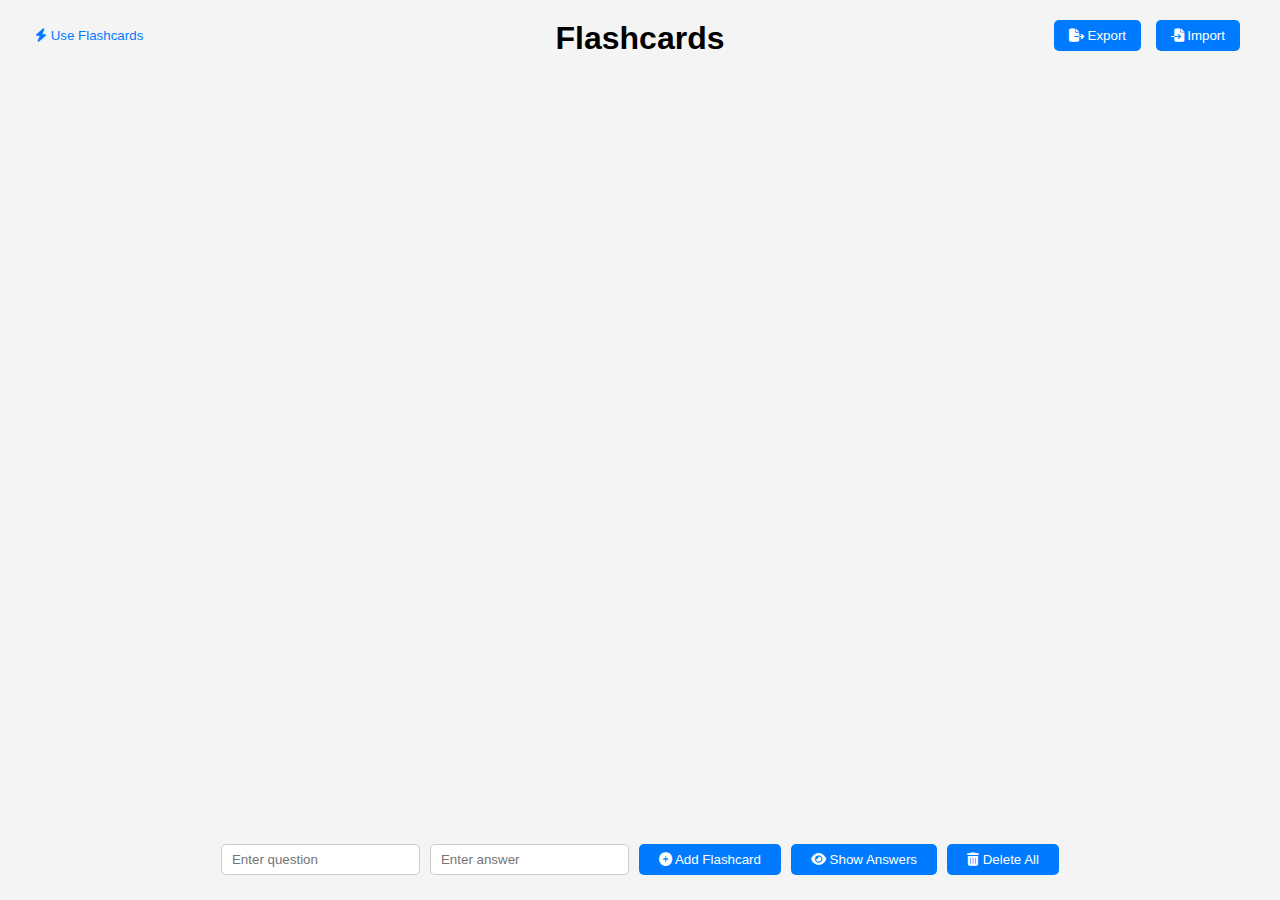
==== index.html @ d47650c1 "first commit" ====
<!DOCTYPE html>
<html lang="en">
<head>
    <meta charset="UTF-8">
    <meta name="viewport" content="width=device-width, initial-scale=1.0">
    <link rel="stylesheet" href="https://cdnjs.cloudflare.com/ajax/libs/font-awesome/6.5.2/css/all.min.css">
    <link rel="stylesheet" href="static/style.css">
    <script src="static/main.js"></script>
    <title>Flashcards</title>
</head>
<body>
    <div class="flashcard-editor">
        <div class="header">
            <h1>Flashcards</h1>
            <div class="top-right-buttons">
                <button onclick="exportFlashcards()"><i class="fa-solid fa-file-export"></i> Export</button>
                <button onclick="importFlashcards()"><i class="fa-solid fa-file-import"></i> Import</button>
            </div>
            <button class="top-left-button" onclick="presentNewFlashcard()"><i class="fa-solid fa-bolt"></i> Use Flashcards</button>
        </div>
        <div id="flashcardContainer"></div>
        <div class="input-container">
            <input type="text" id="questionInput" placeholder="Enter question">
            <input type="text" id="answerInput" placeholder="Enter answer">
            <button id="addFlashcardButton" onclick="addFlashcard()"><i class="fa-solid fa-circle-plus"></i> Add Flashcard</button>
            <button id="toggleButton" onclick="toggleHiddenAnswers()"><i class="fa-solid fa-eye"></i> Show Answers</button>
            <button id="deleteAllButton" onclick="deleteAllFlashcards()"><i class="fa-solid fa-trash-alt"></i> Delete All</button>
        </div>
    </div>
    <div class="flashcard-presentation" style="display: none;">
        <button class="top-left-button" onclick="toggleFlashcardEditor()"><i class="fa-solid fa-arrow-left"></i> Go Back</button>
        <div class="presented-flashcard">
            <div>
                <p id="question"></p>
            </div>
            <div>
                <b id="answer" style="display: none;"></b>
            </div>
            <button onclick="revealAnswer()" class="reveal-button"><i class="fa-solid fa-eye"></i> Reveal Answer</button>
            <button onclick="presentNewFlashcard()" class="next-button"><i class="fa-solid fa-circle-arrow-right"></i> Next</button>
        </div>        
    </div>
</body>
</html>
---- static/style.css ----
body {
    font-family: Arial, sans-serif;
    margin: 0;
    padding: 0;
    background-color: #f4f4f4;
    position: relative;
    padding-top: 75px;
}

h1 {
    text-align: center;
    margin-top: 20px;
}

#flashcardContainer {
    display: flex;
    flex-wrap: wrap;
    justify-content: center;
    margin-bottom: 80px;
}

.flashcard {
    background-color: #fff;
    border: 1px solid #ccc;
    border-radius: 5px;
    padding: 10px;
    margin: 10px;
    width: 200px;
    box-shadow: 0 2px 4px rgba(0,0,0,0.1);
    word-wrap: break-word;
    position: relative;
}

.flashcard strong {
    display: block;
    margin-bottom: 5px;
}

.input-container {
    text-align: center;
    position: fixed;
    bottom: 20px;
    left: 50%;
    transform: translateX(-50%);
    width: 100%;
    max-width: 400px;
    display: flex;
    justify-content: center;
}

.input-container::before {
    content: '';
    position: absolute;
    top: -20px;
    left: -4000px;
    width: calc(100% + 8000px);
    height: calc(100% + 40px);
    background-color: #f4f4f4;
    z-index: -1;
}  

.input-container input[type="text"] {
    flex: 1;
    padding: 5px 10px;
    margin: 5px;
    border: 1px solid #ccc;
    border-radius: 5px;
}

.input-container button {
    flex: 0 0 auto;
    padding: 8px 20px;
    margin: 5px;
    border: none;
    border-radius: 5px;
    background-color: #007bff;
    color: #fff;
    cursor: pointer;
}

.input-container button:hover {
    background-color: #0062CC;
    cursor: pointer;
}

.delete-button {
    position: absolute;
    top: 5px;
    right: 5px;
    background: none;
    border: none;
    cursor: pointer;
    color: #999;
}

.delete-button:hover {
    background: rgba(200, 200, 200, 50);
    border: 1px solid #ccc;
    border-radius: 5px;
}

.top-right-buttons {
    position: absolute;
    top: 20px;
    right: 40px;
}

.top-right-buttons button {
    margin-left: 10px;
    padding: 8px 15px;
    border: none;
    border-radius: 5px;
    background-color: #007bff;
    color: #fff;
    cursor: pointer;
}

.top-right-buttons button:hover {
    background-color: #0062cc;
}

.top-left-button {
    position: absolute;
    top: 20px;
    left: 20px;
    padding: 8px 15px;
    background: none;
    border: none;
    cursor: pointer;
    color: #007bff;
}

.top-left-button:hover {
    color: #0062cc;
}

.edit-button {
    position: absolute;
    top: 5px;
    right: 25px;
    background: none;
    border: none;
    cursor: pointer;
    color: #999;
}

.edit-button:hover {
    background: rgba(200, 200, 200, 50);
    border: 1px solid #ccc;
    border-radius: 5px;
}

.header {
    position: fixed;
    top: 0;
    left: 0;
    width: 100%;
    background-color: #f4f4f4;
    z-index: 1000;
}

.flashcard-editor {
    display: fixed;
}

.presented-flashcard {
    background-color: #fff;
    border: 1px solid #ccc;
    border-radius: 5px;
    padding: 10px;
    margin: 10px auto;
    width: 60%;
    height: 60%;
    box-shadow: 0 2px 4px rgba(0,0,0,0.1);
    word-wrap: break-word;
    position: fixed;
    left: 0;
    right: 0;
    top: 15%;
    text-align: center;
}

.presented-flashcard p {
    display: block;
    margin-bottom: 30px;
    font-size: 24px;
    word-wrap: break-word;
    max-width: 90%;
    margin: 4% auto;
}

.presented-flashcard b {
    display: block;
    margin-bottom: 20px;
    font-size: 24px;
    word-wrap: break-word;
    max-width: 90%;
    margin: auto;
}

.reveal-button {
    padding: 10px 20px;
    margin-top: 20px;
    border: none;
    border-radius: 5px;
    background-color: #007bff;
    color: #fff;
    cursor: pointer;
    transition: background-color 0.3s ease;
    position: absolute;
    bottom: 25px;
    left: 100px;
    transform: translateX(-50%);
}

.reveal-button:hover {
    background-color: #0056b3;
}

.next-button {
    padding: 10px 20px;
    margin-top: 20px;
    border: none;
    border-radius: 5px;
    background-color: #007bff;
    color: #fff;
    cursor: pointer;
    transition: background-color 0.3s ease;
    position: absolute;
    bottom: 25px;
    right: -10px;
    transform: translateX(-50%);
}

.next-button:hover {
    background-color: #0056b3;
}
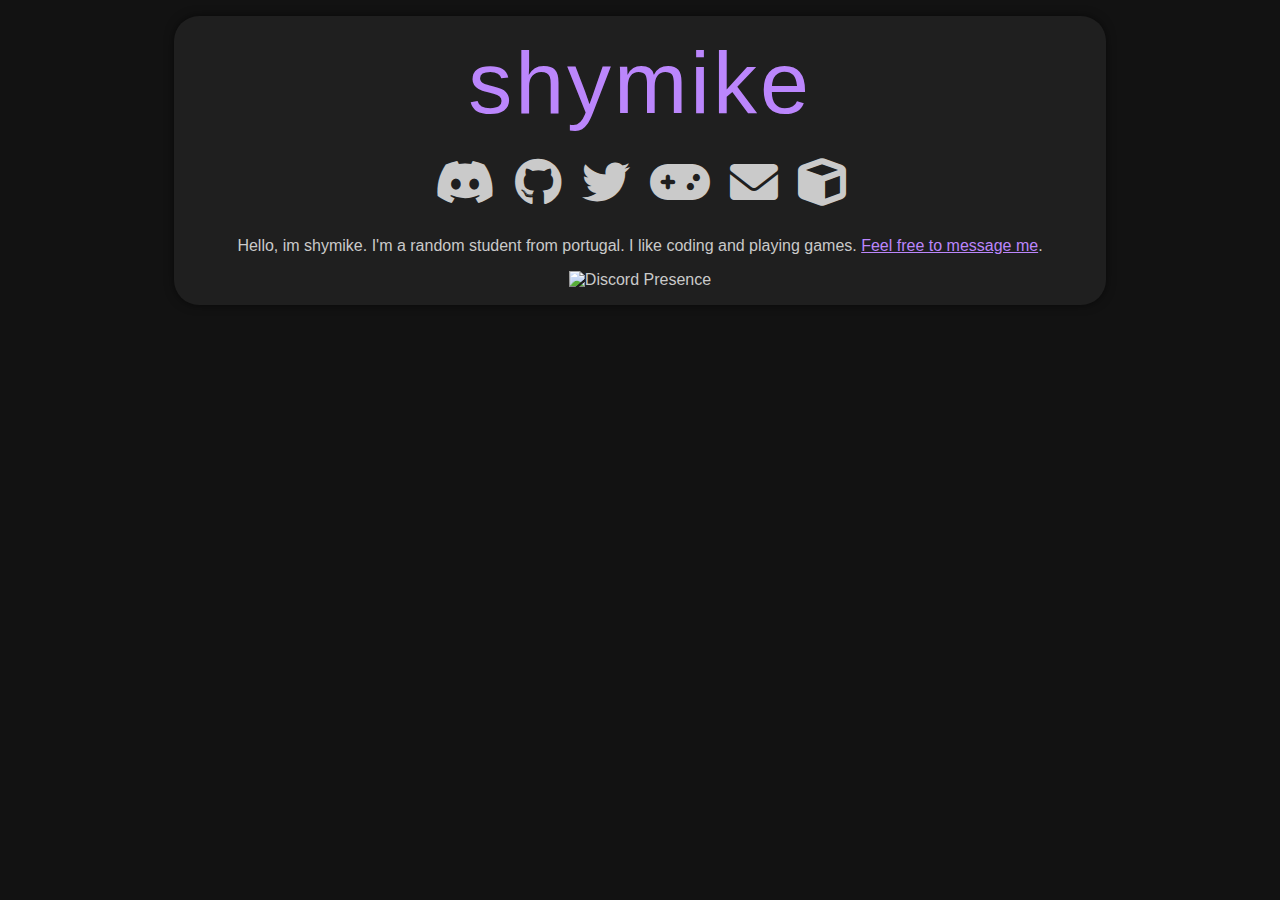
==== commit 30615173: "add landing page" ====
--- a/index.html
+++ b/index.html
@@ -3,42 +3,56 @@
 <head>
     <meta charset="UTF-8">
     <meta name="viewport" content="width=device-width, initial-scale=1.0">
-    <link rel="stylesheet" href="https://cdnjs.cloudflare.com/ajax/libs/font-awesome/6.5.2/css/all.min.css">
+    <title>shymike</title>
+    <meta property="og:title" content="shymike">
+    <meta property="og:type" content="website">
+    <meta property="og:image" content="https://cdn.discordapp.com/avatars/582648583635992622/023a64b41b4aa3502715e55b535a81c3.png?size=4096">
+    <meta name="theme-color" content="#bb86fc">
+    <link rel="shortcut icon" href="https://cdn.discordapp.com/avatars/582648583635992622/023a64b41b4aa3502715e55b535a81c3.png?size=4096" type="image/x-icon">
+    <link rel="stylesheet" href="https://cdnjs.cloudflare.com/ajax/libs/font-awesome/6.0.0-beta3/css/all.min.css">
     <link rel="stylesheet" href="static/style.css">
     <script src="static/main.js"></script>
-    <title>Flashcards</title>
 </head>
 <body>
-    <div class="flashcard-editor">
-        <div class="header">
-            <h1>Flashcards</h1>
-            <div class="top-right-buttons">
-                <button onclick="exportFlashcards()"><i class="fa-solid fa-file-export"></i> Export</button>
-                <button onclick="importFlashcards()"><i class="fa-solid fa-file-import"></i> Import</button>
-            </div>
-            <button class="top-left-button" onclick="presentNewFlashcard()"><i class="fa-solid fa-bolt"></i> Use Flashcards</button>
+    <div class="container">
+        <div class="typewriter" id="typewriter">shymike</div>
+        <div class="social-icons">
+            <a href="https://discord.com/users/582648583635992622" target="_blank" class="social-icon discord" data-hover="Discord">
+                <i class="fab fa-discord"></i>
+            </a>
+            <a href="https://github.com/ImShyMike" target="_blank" class="social-icon github" data-hover="GitHub">
+                <i class="fab fa-github"></i>
+            </a>
+            <a href="https://twitter.com/ImShyMike" target="_blank" class="social-icon twitter" data-hover="Twitter">
+                <i class="fab fa-twitter"></i>
+            </a>
+            <a href="https://www.backloggd.com/u/ShyMike/" target="_blank" class="social-icon backloggd" data-hover="Backloggd">
+                <i class="fas fa-gamepad"></i>
+            </a>
+            <a href="mailto:imshymike@proton.me" class="social-icon mail" data-hover="Email">
+                <i class="fas fa-envelope"></i>
+            </a>
+            <a href="https://namemc.com/profile/ShyMike" target="_blank" class="social-icon nameMC" data-hover="NameMC">
+                <i class="fa-solid fa-cube"></i>
+            </a>
         </div>
-        <div id="flashcardContainer"></div>
-        <div class="input-container">
-            <input type="text" id="questionInput" placeholder="Enter question">
-            <input type="text" id="answerInput" placeholder="Enter answer">
-            <button id="addFlashcardButton" onclick="addFlashcard()"><i class="fa-solid fa-circle-plus"></i> Add Flashcard</button>
-            <button id="toggleButton" onclick="toggleHiddenAnswers()"><i class="fa-solid fa-eye"></i> Show Answers</button>
-            <button id="deleteAllButton" onclick="deleteAllFlashcards()"><i class="fa-solid fa-trash-alt"></i> Delete All</button>
-        </div>
-    </div>
-    <div class="flashcard-presentation" style="display: none;">
-        <button class="top-left-button" onclick="toggleFlashcardEditor()"><i class="fa-solid fa-arrow-left"></i> Go Back</button>
-        <div class="presented-flashcard">
-            <div>
-                <p id="question"></p>
-            </div>
-            <div>
-                <b id="answer" style="display: none;"></b>
-            </div>
-            <button onclick="revealAnswer()" class="reveal-button"><i class="fa-solid fa-eye"></i> Reveal Answer</button>
-            <button onclick="presentNewFlashcard()" class="next-button"><i class="fa-solid fa-circle-arrow-right"></i> Next</button>
-        </div>        
+        <main>
+            <section class="about">
+                <p>Hello, im shymike. I'm a random student from portugal. I like coding and playing games. <a href="nohello/index.html">Feel free to message me</a>.</p>
+            </section>
+            <!--
+            <section class="content">
+                <p>Random stuff:</p>
+                <ul>
+                    <li><p>placeholder</p></li>
+                    <li><p>placeholder</p></li>
+                </ul>
+            </section>
+            -->
+            <section class="discord-presence">
+                <img src="https://lanyard.cnrad.dev/api/582648583635992622?idleMessage=Not%20doing%20anything%20:p&bg=1f1f1f" alt="Discord Presence">
+            </section>
+        </main>
     </div>
 </body>
 </html>
--- a/static/style.css
+++ b/static/style.css
@@ -1,237 +1,136 @@
-body {
-    font-family: Arial, sans-serif;
-    margin: 0;
-    padding: 0;
-    background-color: #f4f4f4;
-    position: relative;
-    padding-top: 75px;
+:root {
+    --white: #cacaca;
+    --background-color: #121212;
+    --container-color: #1f1f1f;
+    --accent-color: #bb86fc;
 }
 
-h1 {
+body {
+    margin: 0;
+    font-family: 'Arial', sans-serif;
+    background-color: var(--background-color);
+    color: var(--white);
+    display: flex;
+    justify-content: center;
+    align-items: center;
+}
+
+::selection {
+    background: var(--accent-color);
+}
+
+.container {
+    width: 90%;
+    max-width: 900px;
+    margin: auto;
+    background-color: var(--container-color);
+    display: flex;
+    flex-direction: column;
+    align-items: center;
+    padding: 1rem;
+    margin: 1rem;
+    border-radius: 25px;
     text-align: center;
+    box-shadow: 0 0 10px rgba(0, 0, 0, 0.5);
+    justify-content: center;
+}
+
+.typewriter {
+    margin: auto;
+    font-size: 5.5rem;
+    letter-spacing: 3px;
+    height: 6.5rem;
+    border-right: 4px solid rgba(0, 0, 0, 0);
+    border-left: 4px solid rgba(0, 0, 0, 0);
+    white-space: nowrap;
+    overflow: hidden;
+    display: inline-block;
+    vertical-align: bottom;
+    color: var(--accent-color);
+}
+
+main {
     margin-top: 20px;
 }
 
-#flashcardContainer {
+.about h2, .social-links h2 {
+    font-size: 1.5rem;
+    color: var(--accent-color);
+}
+
+.about p {
+    font-size: 1rem;
+    color: var(--white);
+}
+
+.content {
+    font-size: 1rem;
+    color: var(--white);
+    text-align: left;
+}
+
+.social-icons {
     display: flex;
     flex-wrap: wrap;
     justify-content: center;
-    margin-bottom: 80px;
+    gap: 20px;
+    margin-top: 20px;
+    margin-bottom: -10px;
+    max-width: 80%;
 }
 
-.flashcard {
-    background-color: #fff;
-    border: 1px solid #ccc;
-    border-radius: 5px;
-    padding: 10px;
-    margin: 10px;
-    width: 200px;
-    box-shadow: 0 2px 4px rgba(0,0,0,0.1);
-    word-wrap: break-word;
+.social-icon {
+    display: inline-block;
+    text-decoration: none;
+    color: var(--white);
+    font-size: 3rem;
     position: relative;
 }
 
-.flashcard strong {
-    display: block;
-    margin-bottom: 5px;
+.social-icon:hover {
+    color: var(--accent-color);
 }
 
-.input-container {
-    text-align: center;
-    position: fixed;
-    bottom: 20px;
+.social-icon::before {
+    content: attr(data-hover);
+    position: absolute;
+    bottom: 57px;
     left: 50%;
     transform: translateX(-50%);
-    width: 100%;
-    max-width: 400px;
-    display: flex;
-    justify-content: center;
+    background-color: #333;
+    color: var(--white);
+    padding: 5px 10px;
+    border-radius: 5px;
+    opacity: 0;
+    transition: opacity 0.3s;
+    white-space: nowrap;
+    pointer-events: none;
+    font-size: 0.8rem;
 }
 
-.input-container::before {
-    content: '';
-    position: absolute;
-    top: -20px;
-    left: -4000px;
-    width: calc(100% + 8000px);
-    height: calc(100% + 40px);
-    background-color: #f4f4f4;
-    z-index: -1;
-}  
-
-.input-container input[type="text"] {
-    flex: 1;
-    padding: 5px 10px;
-    margin: 5px;
-    border: 1px solid #ccc;
-    border-radius: 5px;
+.social-icon:hover::before {
+    opacity: 0.97;
 }
 
-.input-container button {
-    flex: 0 0 auto;
-    padding: 8px 20px;
-    margin: 5px;
-    border: none;
-    border-radius: 5px;
-    background-color: #007bff;
-    color: #fff;
-    cursor: pointer;
+a {
+    color: var(--accent-color);
 }
 
-.input-container button:hover {
-    background-color: #0062CC;
-    cursor: pointer;
+a:hover {
+    color: var(--accent-color);
+    opacity: 0.7;
 }
 
-.delete-button {
-    position: absolute;
-    top: 5px;
-    right: 5px;
-    background: none;
-    border: none;
-    cursor: pointer;
-    color: #999;
+a::selection {
+    color: var(--white);
 }
 
-.delete-button:hover {
-    background: rgba(200, 200, 200, 50);
-    border: 1px solid #ccc;
-    border-radius: 5px;
+img {
+    height: auto;
+    max-width: 100%;
 }
 
-.top-right-buttons {
-    position: absolute;
-    top: 20px;
-    right: 40px;
-}
-
-.top-right-buttons button {
-    margin-left: 10px;
-    padding: 8px 15px;
-    border: none;
-    border-radius: 5px;
-    background-color: #007bff;
-    color: #fff;
-    cursor: pointer;
-}
-
-.top-right-buttons button:hover {
-    background-color: #0062cc;
-}
-
-.top-left-button {
-    position: absolute;
-    top: 20px;
-    left: 20px;
-    padding: 8px 15px;
-    background: none;
-    border: none;
-    cursor: pointer;
-    color: #007bff;
-}
-
-.top-left-button:hover {
-    color: #0062cc;
-}
-
-.edit-button {
-    position: absolute;
-    top: 5px;
-    right: 25px;
-    background: none;
-    border: none;
-    cursor: pointer;
-    color: #999;
-}
-
-.edit-button:hover {
-    background: rgba(200, 200, 200, 50);
-    border: 1px solid #ccc;
-    border-radius: 5px;
-}
-
-.header {
-    position: fixed;
-    top: 0;
-    left: 0;
-    width: 100%;
-    background-color: #f4f4f4;
-    z-index: 1000;
-}
-
-.flashcard-editor {
-    display: fixed;
-}
-
-.presented-flashcard {
-    background-color: #fff;
-    border: 1px solid #ccc;
-    border-radius: 5px;
-    padding: 10px;
-    margin: 10px auto;
-    width: 60%;
-    height: 60%;
-    box-shadow: 0 2px 4px rgba(0,0,0,0.1);
-    word-wrap: break-word;
-    position: fixed;
-    left: 0;
-    right: 0;
-    top: 15%;
-    text-align: center;
-}
-
-.presented-flashcard p {
-    display: block;
-    margin-bottom: 30px;
-    font-size: 24px;
-    word-wrap: break-word;
-    max-width: 90%;
-    margin: 4% auto;
-}
-
-.presented-flashcard b {
-    display: block;
-    margin-bottom: 20px;
-    font-size: 24px;
-    word-wrap: break-word;
-    max-width: 90%;
-    margin: auto;
-}
-
-.reveal-button {
-    padding: 10px 20px;
-    margin-top: 20px;
-    border: none;
-    border-radius: 5px;
-    background-color: #007bff;
-    color: #fff;
-    cursor: pointer;
-    transition: background-color 0.3s ease;
-    position: absolute;
-    bottom: 25px;
-    left: 100px;
-    transform: translateX(-50%);
-}
-
-.reveal-button:hover {
-    background-color: #0056b3;
-}
-
-.next-button {
-    padding: 10px 20px;
-    margin-top: 20px;
-    border: none;
-    border-radius: 5px;
-    background-color: #007bff;
-    color: #fff;
-    cursor: pointer;
-    transition: background-color 0.3s ease;
-    position: absolute;
-    bottom: 25px;
-    right: -10px;
-    transform: translateX(-50%);
-}
-
-.next-button:hover {
-    background-color: #0056b3;
-}
+@media only screen and (max-width: 450px) {
+    .typewriter { font-size: calc(9vw + 2vh); height: calc(12vw + 2vh); }
+    .social-icon { font-size: calc(6vw + 2vh); }
+}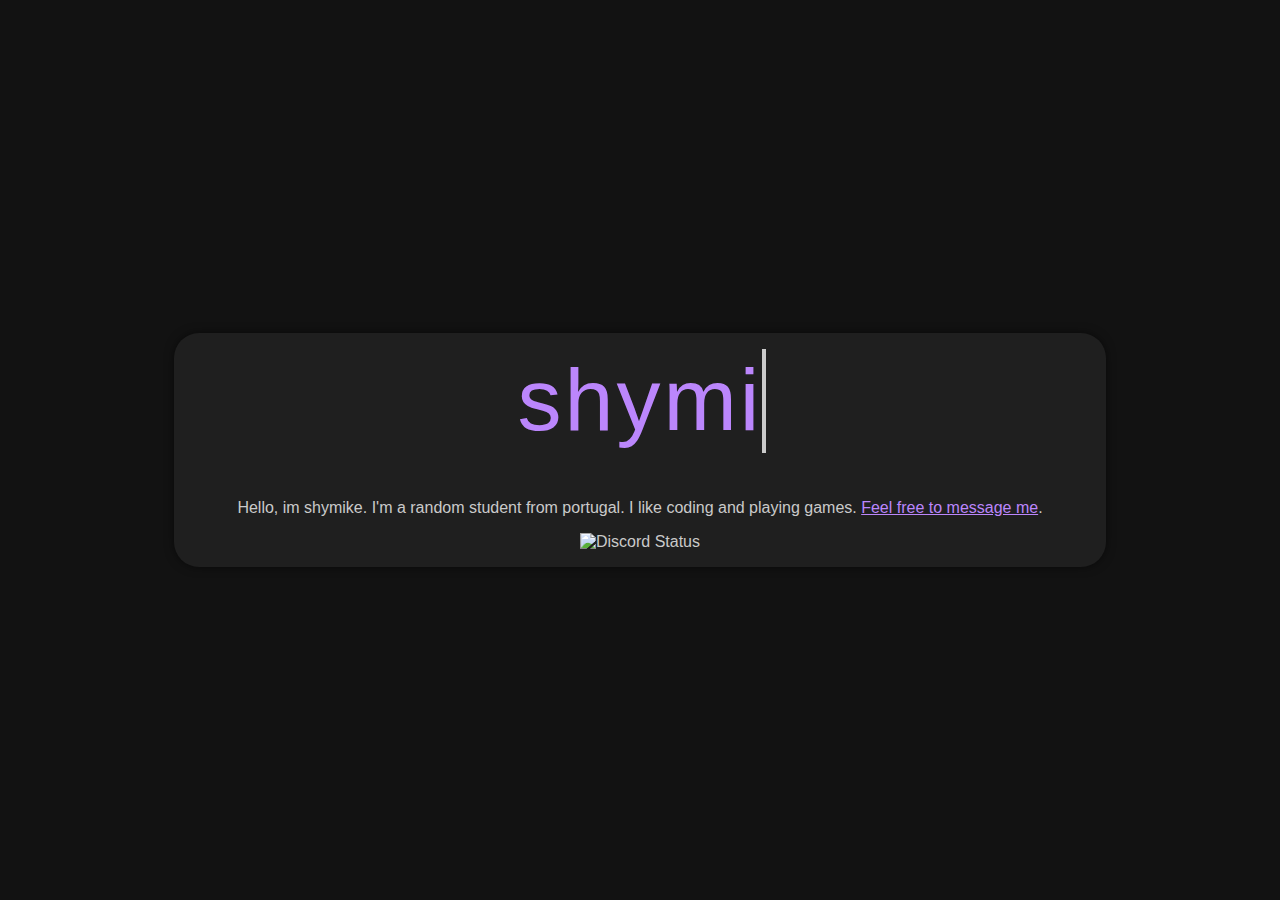
==== commit ca4bb2d3: "faster loading, custom font awsome kit" ====
--- a/index.html
+++ b/index.html
@@ -6,10 +6,13 @@
     <title>shymike</title>
     <meta property="og:title" content="shymike">
     <meta property="og:type" content="website">
-    <meta property="og:image" content="https://cdn.discordapp.com/avatars/582648583635992622/023a64b41b4aa3502715e55b535a81c3.png?size=4096">
+    <meta property="og:url" content="https://shymike.is-a.dev" />
+    <meta property="og:image" content="https://cdn.discordapp.com/avatars/582648583635992622/023a64b41b4aa3502715e55b535a81c3.png">
+    <meta property="og:description" content="shymike's lil homepage">
+    <meta name="description" content="shymike's lil homepage">
     <meta name="theme-color" content="#bb86fc">
-    <link rel="shortcut icon" href="https://cdn.discordapp.com/avatars/582648583635992622/023a64b41b4aa3502715e55b535a81c3.png?size=4096" type="image/x-icon">
-    <link rel="stylesheet" href="https://cdnjs.cloudflare.com/ajax/libs/font-awesome/6.0.0-beta3/css/all.min.css">
+    <link rel="shortcut icon" href="https://cdn.discordapp.com/avatars/582648583635992622/023a64b41b4aa3502715e55b535a81c3.png" type="image/x-icon">
+    <script src="https://kit.fontawesome.com/eac9640f06.js" crossorigin="anonymous"></script>
     <link rel="stylesheet" href="static/style.css">
     <script src="static/main.js"></script>
 </head>
@@ -17,28 +20,28 @@
     <div class="container">
         <div class="typewriter" id="typewriter">shymike</div>
         <div class="social-icons">
-            <a href="https://discord.com/users/582648583635992622" target="_blank" class="social-icon discord" data-hover="Discord">
+            <a href="https://discord.com/users/582648583635992622" target="_blank" class="social-icon discord" data-hover="Discord" aria-label="Discord">
                 <i class="fab fa-discord"></i>
             </a>
-            <a href="https://github.com/ImShyMike" target="_blank" class="social-icon github" data-hover="GitHub">
+            <a href="https://github.com/ImShyMike" target="_blank" class="social-icon github" data-hover="GitHub" aria-label="Github">
                 <i class="fab fa-github"></i>
             </a>
-            <a href="https://twitter.com/ImShyMike" target="_blank" class="social-icon twitter" data-hover="Twitter">
+            <a href="https://twitter.com/ImShyMike" target="_blank" class="social-icon twitter" data-hover="Twitter" aria-label="Twitter">
                 <i class="fab fa-twitter"></i>
             </a>
-            <a href="https://www.backloggd.com/u/ShyMike/" target="_blank" class="social-icon backloggd" data-hover="Backloggd">
+            <a href="https://www.backloggd.com/u/ShyMike/" target="_blank" class="social-icon backloggd" data-hover="Backloggd" aria-label="Backloggd">
                 <i class="fas fa-gamepad"></i>
             </a>
-            <a href="mailto:imshymike@proton.me" class="social-icon mail" data-hover="Email">
+            <a href="mailto:imshymike@proton.me" class="social-icon mail" data-hover="Email" aria-label="Email">
                 <i class="fas fa-envelope"></i>
             </a>
-            <a href="https://namemc.com/profile/ShyMike" target="_blank" class="social-icon nameMC" data-hover="NameMC">
+            <a href="https://namemc.com/profile/ShyMike" target="_blank" class="social-icon nameMC" data-hover="NameMC" aria-label="NameMC">
                 <i class="fa-solid fa-cube"></i>
             </a>
         </div>
         <main>
             <section class="about">
-                <p>Hello, im shymike. I'm a random student from portugal. I like coding and playing games. <a href="nohello/index.html">Feel free to message me</a>.</p>
+                <p>Hello, im shymike. I'm a random student from portugal. I like coding and playing games. <a href="nohello">Feel free to message me</a>.</p>
             </section>
             <!--
             <section class="content">
@@ -50,7 +53,7 @@
             </section>
             -->
             <section class="discord-presence">
-                <img src="https://lanyard.cnrad.dev/api/582648583635992622?idleMessage=Not%20doing%20anything%20:p&bg=1f1f1f" alt="Discord Presence">
+                <img id="discord-status" src="https://lanyard.cnrad.dev/api/582648583635992622?idleMessage=Not%20doing%20anything%20:p&bg=1f1f1f" alt="Discord Status">
             </section>
         </main>
     </div>
--- a/static/style.css
+++ b/static/style.css
@@ -13,10 +13,16 @@
     display: flex;
     justify-content: center;
     align-items: center;
+    height: 100vh;
 }
 
 ::selection {
     background: var(--accent-color);
+}
+
+.discord-status {
+    width: 50%;
+    height: 50%;
 }
 
 .container {
